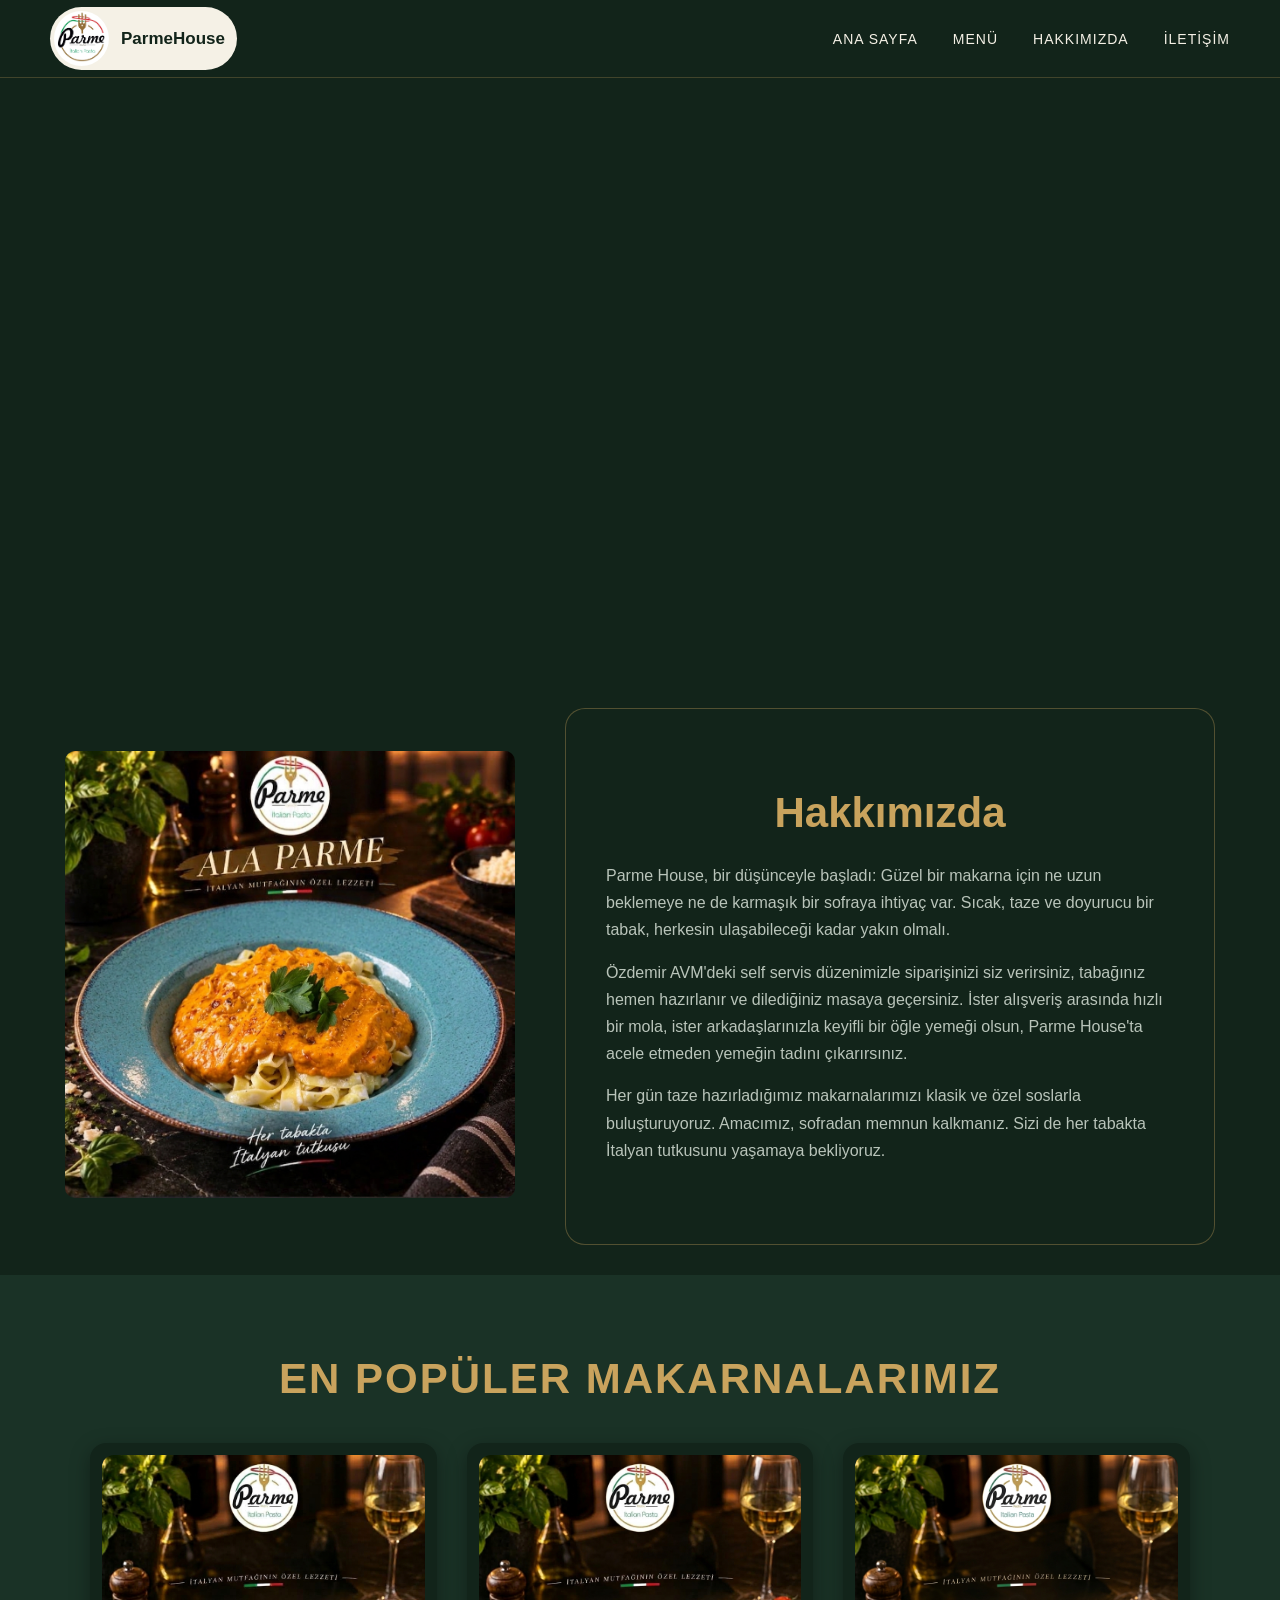
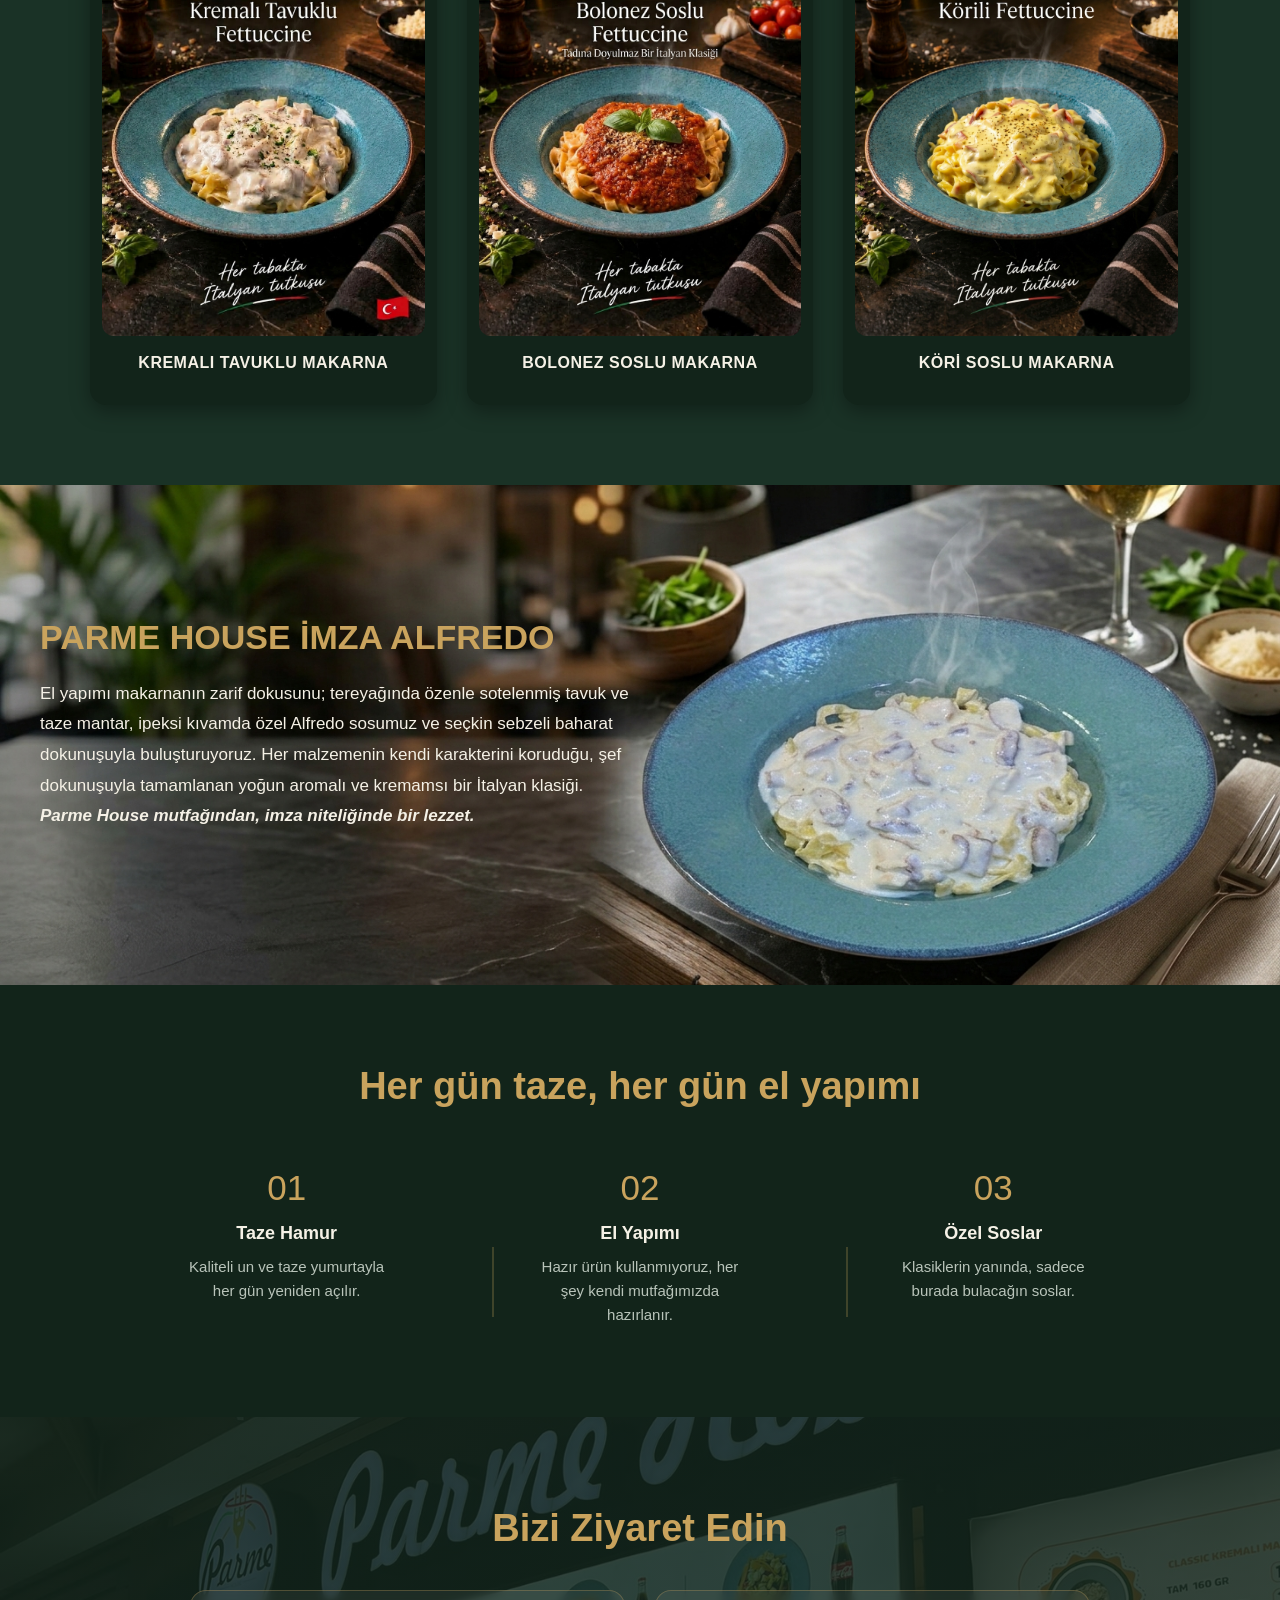
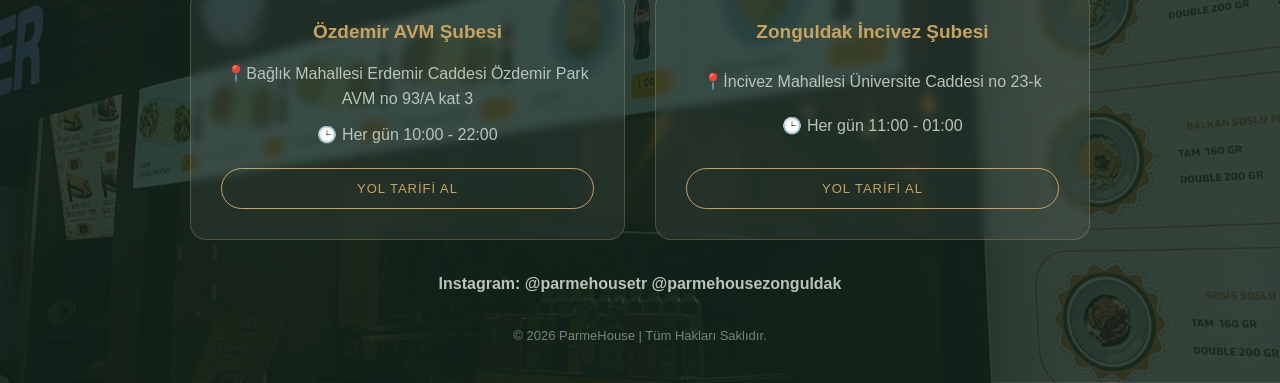
==== index.html @ cd1c9865 "Update index.html" ====
<!DOCTYPE html>
<html lang ="tr">

<head>
    <meta charset="UTF-8">
     <meta name="viewport" content="width=device-width, initial-scale=1.0">

     <title>ParmeHouse</title>

     <link rel="stylesheet" href="style.css">
</head>

<body id="ana-sayfa">

    <header class ="navbar" >

        <div class="logo">
            <img src="images/logo.jpg" alt="Makarnacı Logo">
            <span>ParmeHouse</span>
        </div>

        <nav class="menu">
        <a href ="#ana-sayfa">Ana Sayfa</a>
        <a href ="menu.html">Menü</a>
        <a href ="#hakkimizda">Hakkımızda</a>
        <a href ="#iletisim-bolumu">İletişim</a>
    </nav>

</header>

<section class="hero-video">
    <video autoplay muted loop playsinline class = "video">
        <source src ="images/parmehouse.mp4" type = "video/mp4">
    </video>
</section>

<section class="tanitim-blok">
    
    <div class="tanitim-resim">
        <img src="images/makarna4.jpg" class="makarna4" alt="taze makarna">
    </div>
    
        <div class="hakkimizda-kutu" id="hakkimizda">
            <div class="hakkimizda-yazi">

                <h2>Hakkımızda</h2>
       
                <p>
                Parme House, bir düşünceyle başladı: Güzel bir makarna için ne uzun beklemeye ne de karmaşık bir sofraya ihtiyaç var. 
                Sıcak, taze ve doyurucu bir tabak, herkesin ulaşabileceği kadar yakın olmalı.
                </p>

                <p>
                Özdemir AVM'deki self servis düzenimizle siparişinizi siz verirsiniz, tabağınız hemen hazırlanır ve dilediğiniz masaya geçersiniz.
                İster alışveriş arasında hızlı bir mola, ister arkadaşlarınızla keyifli bir öğle yemeği olsun, Parme House'ta acele etmeden yemeğin tadını çıkarırsınız.
                </p>

                <p>
                Her gün taze hazırladığımız makarnalarımızı klasik ve özel soslarla buluşturuyoruz.
                Amacımız, sofradan memnun kalkmanız. Sizi de her tabakta İtalyan tutkusunu yaşamaya bekliyoruz.
                </p>
            </div>
    </div>
</div>
</section>

<section>
    <div class="lezzetler">
        <h2>EN POPÜLER MAKARNALARIMIZ</h2>

    <div class="kartlar">

        <div class="kart">
            <img src="images/kremalıtavuklu-kart.jpg" alt="kremalı">
            <h3>KREMALI TAVUKLU MAKARNA</h3>
        </div>
        <div class="kart">
            <img src="images/bolonezsoslu-kart.jpg" alt="bolonez">
            <h3>BOLONEZ SOSLU MAKARNA</h3>
        </div>
        <div class="kart">
            <img src="images/korili-kart.jpg" alt="kori">
            <h3>KÖRİ SOSLU MAKARNA</h3>

        </div>

    </div>

    </div>
</section>

    <section class="alfredo-blok">
    <img src="images/alfredoyatay.jpg" class="alfredo-arka" alt="alfredo hazırlanısı">

    <div class="alfredo-yazi">
        <h2>PARME HOUSE İMZA ALFREDO</h2>
        <p>
            El yapımı makarnanın zarif dokusunu; tereyağında özenle sotelenmiş
            tavuk ve taze mantar, ipeksi kıvamda özel Alfredo sosumuz ve seçkin
            sebzeli baharat dokunuşuyla buluşturuyoruz. Her malzemenin kendi
            karakterini koruduğu, şef dokunuşuyla tamamlanan yoğun aromalı ve
            kremamsı bir İtalyan klasiği.
        </p>

        <p class="alfredo-vurgu">
            Parme House mutfağından, imza niteliğinde bir lezzet.
        </p>
    </div>
</section>


<section class="neden">
    <h2>Her gün taze, her gün el yapımı</h2>
    <div class="neden-kutular">
        <div class="neden-kutu">
            <span class="simge">01</span>
            <h3>Taze Hamur</h3>
            <p>Kaliteli un ve taze yumurtayla her gün yeniden açılır.</p>
        </div>
        <div class="neden-kutu">
            <span class="simge">02</span>
            <h3>El Yapımı</h3>
            <p>Hazır ürün kullanmıyoruz, her şey kendi mutfağımızda hazırlanır.</p>
        </div>
        <div class="neden-kutu">
            <span class="simge">03</span>
            <h3>Özel Soslar</h3>
            <p>Klasiklerin yanında, sadece burada bulacağın soslar.</p>
        </div>
    </div>
</section>

<section class="iletisim" id="iletisim-bolumu">
    <h2>Bizi Ziyaret Edin</h2>
    
    <div class="subeler">

        <div class="sube">
            <h3>Özdemir AVM Şubesi</h3>
            <p>📍Bağlık Mahallesi Erdemir Caddesi Özdemir Park AVM no 93/A kat 3</p>
            <p>🕒 Her gün 10:00 - 22:00</p>
            <a href ="https://maps.app.goo.gl/w3caxWcpkycis9yp6" target="_blank" class="rota">Yol Tarifi Al</a>
        </div>

        <div class="sube">
            <h3>Zonguldak İncivez Şubesi</h3>
            <p>📍İncivez Mahallesi Üniversite Caddesi no 23-k</p>
            <p>🕒 Her gün 11:00 - 01:00</p>
           <a href="https://www.google.com/maps/search/?api=1&query=İncivez+Mahallesi+Üniversite+Caddesi+No+23-k+Zonguldak" target="_blank" class="rota">Yol Tarifi Al</a>
        </div>

    </div>

        <a href="https://www.instagram.com/parmehousetr/" target="_blank" class="instagram">
        Instagram: @parmehousetr
        </a>
        <a href="https://www.instagram.com/parmehousezonguldak/" target="_blank" class="instagram">
            @parmehousezonguldak
        </a>

        <p class="telif">© 2026 ParmeHouse | Tüm Hakları Saklıdır.</p>

</section>


</body>
</html>
---- style.css ----
* {
    margin: 0;
    padding: 0;
    box-sizing: border-box;
}

html {
    scroll-behavior: smooth;
}

:root {
    --bg-koyu: #12241a;
    --bg-panel: #1a3226;
    --altin: #c9a35d;
    --yesil: #3f7d54;
    --kirmizi: #b23a2f;
    --yazi-acik: #f5f1e6;
    --yazi-soluk: #b9c4ba;
}

body {
    font-family: Arial, sans-serif;
    background-color: var(--bg-koyu);
    color: var(--yazi-acik);
}

/* NAVBAR */
.navbar {
    height: 78px;
    display: flex;
    align-items: center;
    justify-content: space-between;
    padding: 0 50px;
    background-color: var(--bg-koyu);
    border-bottom: 1px solid rgba(201, 163, 93, 0.25);
    position: fixed;
    top: 0;
    left: 0;
    width: 100%;
    z-index: 1000;
}

.menu {
    display: flex;
    gap: 35px;
}

.menu a {
    text-decoration: none;
    color: var(--yazi-acik);
    font-size: 14px;
    letter-spacing: 1px;
    text-transform: uppercase;
    font-family: Arial, sans-serif;
    transition: 0.3s;
}

.menu a:hover {
    color: var(--altin);
}

.logo {
    display: flex;
    align-items: center;
    gap: 12px;
    background-color: var(--yazi-acik);
    padding: 4px 12px 4px 4px;
    border-radius: 40px;
}

.logo img {
    width: 55px;
    height: auto;
    border-radius: 50%;
}

.logo span {
    font-size: 17px;
    font-weight: bold;
    color: var(--bg-koyu);
    font-family: 'Gill Sans', 'Gill Sans MT', Calibri, 'Trebuchet MS', sans-serif;
}

/* HERO */
.hero-video {
    width: 100%;
    height: 600px;
    overflow: hidden;
    position: relative;
    margin-top: 78px;
}

.video {
    width: 100%;
    height: 100%;
    object-fit: cover;
    position: absolute;
    top: 0;
    left: 0;
    z-index: 1;
}

.hero-video::after {
    content: "";
    position: absolute;
    top: 0; left: 0; right: 0; bottom: 0;
    background: linear-gradient(rgba(18, 36, 26, 0.15), rgba(18, 36, 26, 0.75));
    z-index: 1;
}

.hero-butonlar {
    display: flex;
    justify-content: center;
    gap: 20px;
    padding: 30px 0;
    background-color: var(--bg-koyu);
}

.btn {
    padding: 15px 36px;
    background-color: transparent;
    border: 1px solid var(--altin);
    color: var(--altin);
    text-decoration: none;
    text-transform: uppercase;
    letter-spacing: 1px;
    font-size: 14px;
    border-radius: 30px;
    transition: 0.3s;
}

.btn:hover {
    background-color: var(--altin);
    color: var(--bg-koyu);
}

/* HAKKIMIZDA */
#hakkimizda {
    padding: 80px 40px;
    text-align: center;
    scroll-margin-top: 78px;
    background-color: var(--bg-koyu);
}

.tanitim-blok {
    display: flex;
    align-items: center;
    justify-content: center;
    gap: 50px;
    padding: 30px;
    background-color: var(--bg-koyu);
}

.makarna4 {
    width: 450px;
    height: auto;
    object-fit: contain;
    border-radius: 10px;
}

.hakkimizda-yazi h2 {
    font-size: 42px;
    margin-bottom: 25px;
    color: var(--altin);
    font-family: 'Gill Sans', 'Gill Sans MT', Calibri, 'Trebuchet MS', sans-serif;
}

.hakkimizda-kutu {
    max-width: 650px;
    padding: 40px;
    border: 1px solid rgba(201, 163, 93, 0.35);
    border-radius: 20px;
    background-color: var(--bg-panel);
}

.hakkimizda-yazi p {
    font-size: 16px;
    line-height: 1.7;
    color: var(--yazi-soluk);
    font-family: Arial, Helvetica, sans-serif;
    text-align: left;
}

.hakkimizda-yazi p + p {
    margin-top: 15px;
}

#hakkimizda a {
    font-weight: bold;
    text-decoration: none;
    display: inline-block;
    margin-top: 20px;
    color: var(--altin);
}

/* LEZZETLERİMİZ */
.lezzetler {
    padding: 80px 40px;
    text-align: center;
    background-color: var(--bg-panel);
}

.lezzetler h2 {
    font-size: 42px;
    margin-bottom: 40px;
    color: var(--altin);
    letter-spacing: 2px;
    font-family: 'Gill Sans', 'Gill Sans MT', Calibri, 'Trebuchet MS', sans-serif;
}

.kartlar {
    display: grid;
    grid-template-columns: repeat(auto-fit, minmax(260px, 1fr));
    gap: 30px;
    max-width: 1100px;
    margin: 0 auto;
}

.kart {
    background-color: var(--bg-koyu);
    border-radius: 16px;
    padding: 12px 12px 25px;
    box-shadow: 0 6px 20px rgba(0, 0, 0, 0.35);
    transition: 0.3s;
}

.kart:hover {
    transform: translateY(-8px);
}

.kart img {
    width: 100%;
    height: auto;
    display: block;
    border-radius: 12px;
}

.kart h3 {
    margin: 18px 0 8px;
    font-size: 16px;
    letter-spacing: 0.5px;
    color: var(--yazi-acik);
    font-family: 'Gill Sans', 'Gill Sans MT', Calibri, 'Trebuchet MS', sans-serif;
}

/* NEDEN PARMEHOUSE - kutusuz, sade liste */
.neden {
    padding: 80px 40px;
    text-align: center;
    background-color: var(--bg-koyu);
}

.neden h2 {
    font-size: 38px;
    margin-bottom: 50px;
    color: var(--altin);
    font-family: 'Gill Sans', 'Gill Sans MT', Calibri, 'Trebuchet MS', sans-serif;
}

.neden-kutular {
    display: flex;
    justify-content: center;
    flex-wrap: wrap;
    gap: 60px;
    max-width: 1000px;
    margin: 0 auto;
}

.neden-kutu {
    position: relative;
    flex: 1;
    min-width: 240px;
    padding: 10px 40px;
}

.neden-kutu + .neden-kutu::before {
    background-color: rgba(201 , 163 , 93 , 0.5);
    content: "";
    position: absolute;
    left: 0;
    top: 50%;
    transform: translate(-50%);
    width: 1px;
    height: 70px;

}
.simge {
    font-size: 35px;
    display: block;
    margin-bottom: 15px;
    color: var(--altin);
    font-family: 'Gill Sans', 'Gill Sans MT', Calibri, 'Trebuchet MS', sans-serif;
}

.neden-kutu h3 {
    margin-bottom: 11px;
    font-size: 18px;
    color: var(--yazi-acik);
    font-family: Arial, Helvetica, sans-serif;
}

.neden-kutu p {
    font-size: 15px;
    line-height: 1.6;
    color: var(--yazi-soluk);
    font-family: Arial, Helvetica, sans-serif;
}

/* İLETİŞİM */
.iletisim {
    padding: 90px 40px 40px;
    text-align: center;
    color: var(--yazi-acik);
    background-image:
        linear-gradient(rgba(18, 36, 26, 0.85), rgba(18, 36, 26, 0.85)),
        url("images/dukkan.jpeg");
    background-size: cover;
    background-position: center;
}

.iletisim h2 {
    font-size: 38px;
    margin-bottom: 40px;
    color: var(--altin);
    font-family: 'Gill Sans', 'Gill Sans MT', Calibri, 'Trebuchet MS', sans-serif;
}

.subeler {
    display: grid;
    grid-template-columns: repeat(auto-fit, minmax(280px, 1fr));
    gap: 30px;
    max-width: 900px;
    margin: 0 auto;
}

.sube {
    display: flex;
    flex-direction: column;
    justify-content: space-between;
    background-color: rgba(255, 255, 255, 0.06);
    border: 1px solid rgba(201, 163, 93, 0.3);
    backdrop-filter: blur(4px);
    border-radius: 16px;
    padding: 30px;
}

.sube h3 {
    margin-bottom: 18px;
    font-size: 19px;
    color: var(--altin);
}

.sube p {
    margin-bottom: 10px;
    line-height: 1.6;
    color: var(--yazi-soluk);
}

.rota {
    display: inline-block;
    margin-top: 10px;
    padding: 12px 30px;
    background-color: transparent;
    border: 1px solid var(--altin);
    color: var(--altin);
    text-decoration: none;
    text-transform: uppercase;
    letter-spacing: 1px;
    font-size: 13px;
    border-radius: 30px;
    transition: 0.3s;
}

.rota:hover {
    background-color: var(--altin);
    color: var(--bg-koyu);
}

.instagram {
    display: inline-block;
    margin-top: 35px;
    color: var(--yazi-soluk);
    font-weight: bold;
    text-decoration: none;
}

.telif {
    margin-top: 35px;
    font-size: 13px;
    color: var(--yazi-soluk);
    opacity: 0.6;
}

/*Menü sayfası*/

.menu-sayfasi {
    max-width: 720px;
    margin: 0 auto;
    padding: 130px 30px 80px;
}

.menu-sayfasi h1 {
    text-align: center;
    font-size: 42px;
    margin-bottom: 20px;
    color: var(--altin);
    font-family: 'Gill Sans', 'Gill Sans MT', Calibri, 'Trebuchet MS', sans-serif;
}

.kartlar-menu {
    display: grid;
    grid-template-columns: repeat(auto-fit, minmax(220px, 1fr));
    gap: 25px;
}

.menu-kart {
    background-color: var(--bg-panel);
    border-radius: 16px;
    padding: 10px 10px 20px;
    box-shadow: 0 6px 20px rgba(0 0 0 0.35);
    transition: 0.3s;
}

.menu-kart:hover {
    transform: translateY(-8px);
}

.menu-kart img {
    width: 100%;
    height: 390px;
    object-fit: cover;
    border-radius: 12px;
}

.menu-kart h2 {
    margin-top: 14px;
    font-size: 15px;
    text-align: center;
    color: var(--yazi-acik);
    font-family: 'Gill Sans', 'Gill Sans MT', Calibri, 'Trebuchet MS', sans-serif;
}

.alfredo-blok {
    position: relative;
    width: 100%;
    min-height: 500px;
    overflow: hidden;
    display: flex;
    align-items: center;
    justify-content: flex-start;
}

.alfredo-arka {
    width: 100%;
    height: 100%;
    object-fit: cover;
    object-position: center;
    position: absolute;
    top: 0;
    left: 0;
    z-index: 1;
}

.alfredo-yazi {
    position: relative;
    max-width: 700px;
    z-index: 2;
    padding: 40px;
    color: var(--yazi-soluk);
}

.alfredo-yazi h2 {
    font-size: 34px;
    margin-bottom: 22px;
    color: var(--altin);
    font-family: 'Gill Sans', 'Gill Sans MT', Calibri, 'Trebuchet MS', sans-serif;
}

.alfredo-yazi p {
    font-size: 17px;
    line-height: 1.8;
    color: var(--yazi-acik);
    font-family: Arial, Helvetica, sans-serif;
}

.alfredo-vurgu {
    margin-bottom: 20px;
    font-weight: bold;
    color: var(--altin);
    font-style: italic;
}

@media (max-width:768px) {

/*navbar*/
.navbar {
        padding: 0 20px;
        flex-wrap: wrap;
        height: auto;
        padding-top: 10px;
        padding-bottom: 10px;
    }

.menu {
    gap: 18px;
    flex-wrap: wrap;
    justify-content: center;
    width: 100%;
    margin-top: 10px;
    }   

.menu a {
    font-size: 12px;
}

.logo span {
    font-size: 15px;
}

.logo img {
    width: 45px;
}

/*HERO*/
.hero-video {
    height: 350px;
}

.hero-butonlar {
    flex-direction: column;
    align-items: center;
    gap: 12px;
}

/*HAKKIMIZDA*/

.tanitim-blok {
    flex-direction: column;
    padding: 20px;
}

.makarna4 {
    width: 100%;
    max-width: 320px;
}

.hakkimizda-kutu {
    max-width: 100%;
}

.hakkimizda-yazi h2 {
    font-size: 30px;
}

/*lezzetlerimiz*/

.lezzetler h2 {
    font-size: 30px;
}

/*neden*/

.neden h2 {
    font-size: 28px;
}

.neden-kutular {
    flex-direction: column;
    gap: 35px;
}

.neden-kutu + .neden-kutu::before {
    display: none;
}

/*iletişim*/

.iletisim h2 {
    font-size: 28px;
}

.subeler {
    grid-template-columns: 1fr;
}

/*menu sayfası*/

.menu-sayfasi {
    padding: 100px 20px 60px;
}

.menu-sayfasi h1 {
    font-size: 30px;
}

}
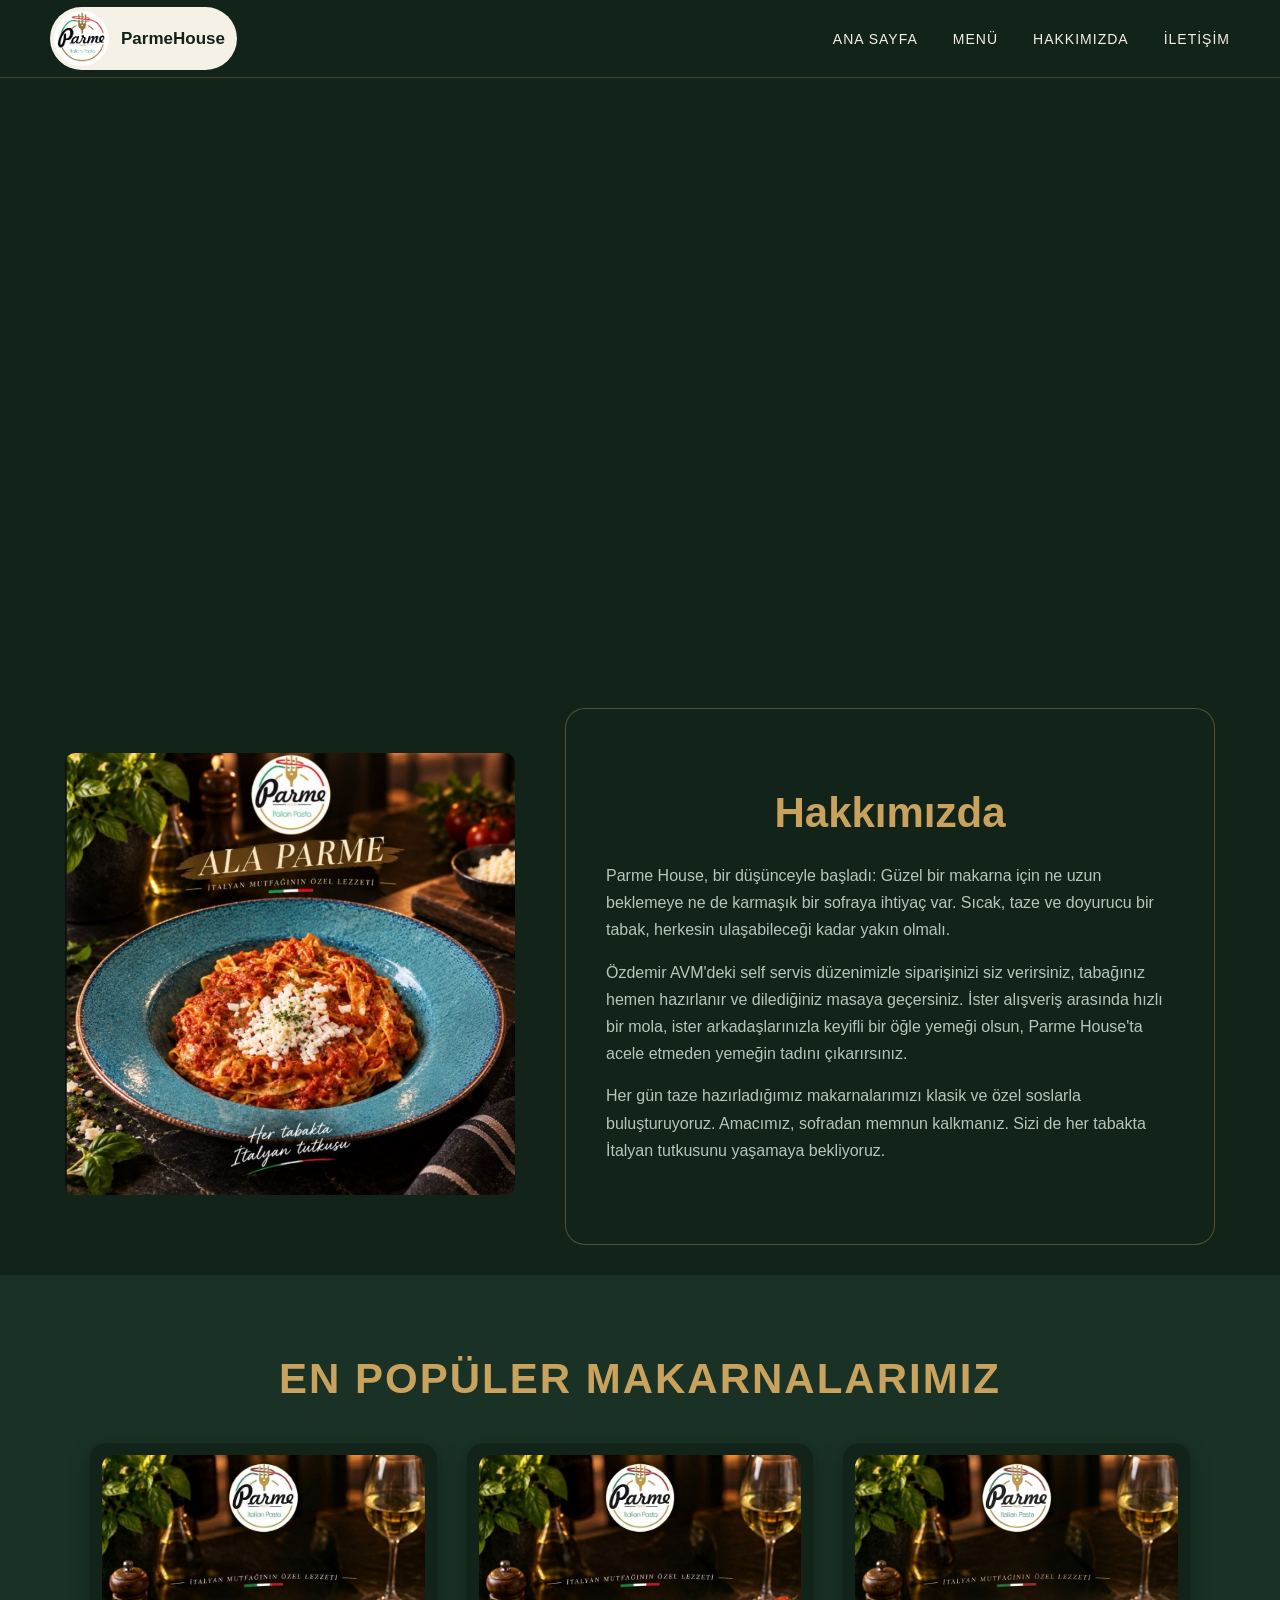
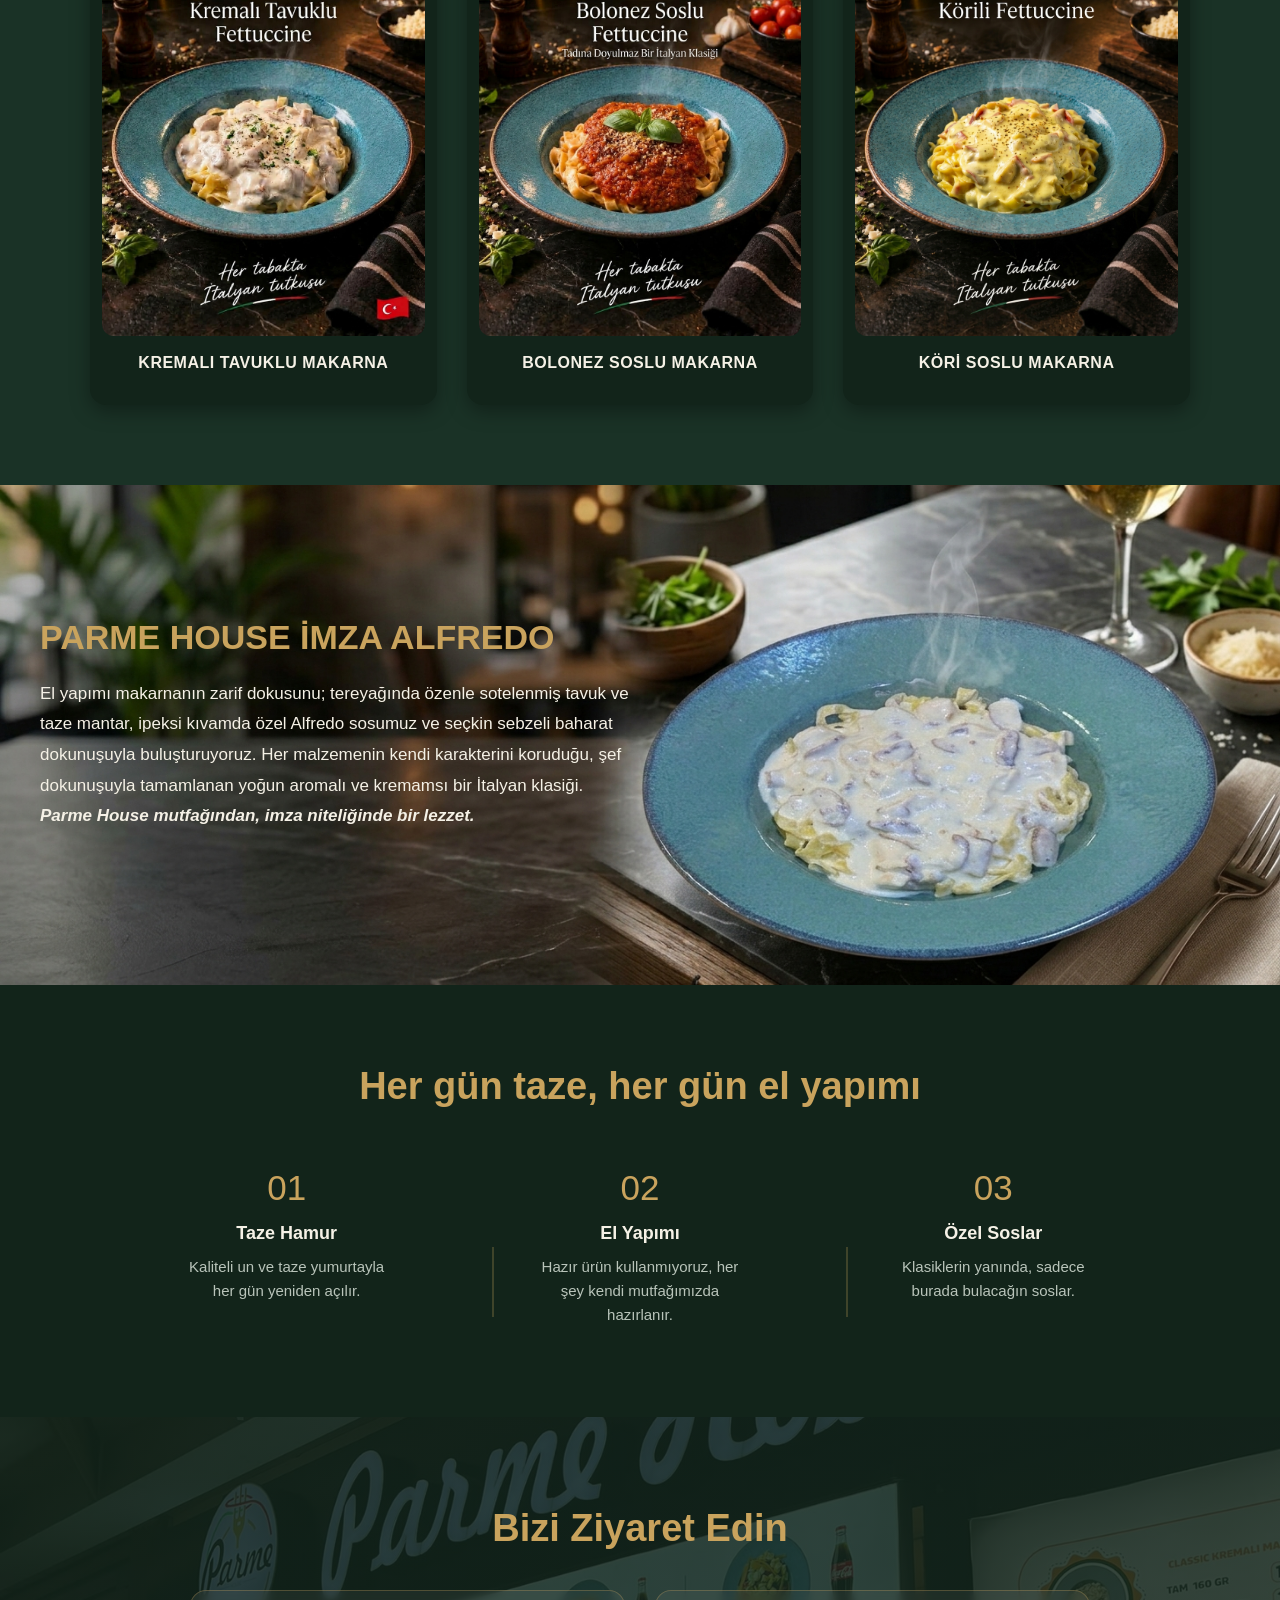
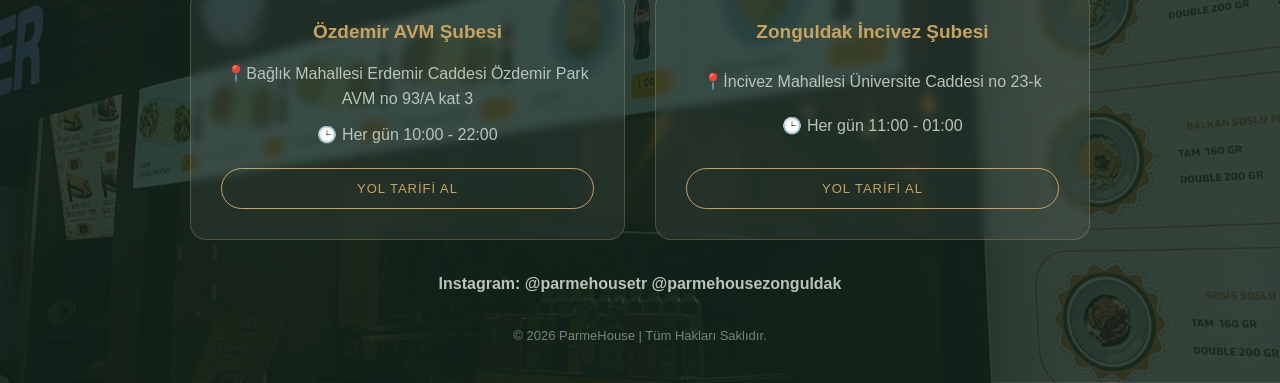
==== commit 255757a7: "Update index.html" ====
--- a/index.html
+++ b/index.html
@@ -37,7 +37,7 @@
 <section class="tanitim-blok">
     
     <div class="tanitim-resim">
-        <img src="images/makarna4.jpg" class="makarna4" alt="taze makarna">
+        <img src="images/makarna4.png" class="makarna4" alt="taze makarna">
     </div>
     
         <div class="hakkimizda-kutu" id="hakkimizda">
--- a/style.css
+++ b/style.css
@@ -106,14 +106,6 @@
     top: 0; left: 0; right: 0; bottom: 0;
     background: linear-gradient(rgba(18, 36, 26, 0.15), rgba(18, 36, 26, 0.75));
     z-index: 1;
-}
-
-.hero-butonlar {
-    display: flex;
-    justify-content: center;
-    gap: 20px;
-    padding: 30px 0;
-    background-color: var(--bg-koyu);
 }
 
 .btn {
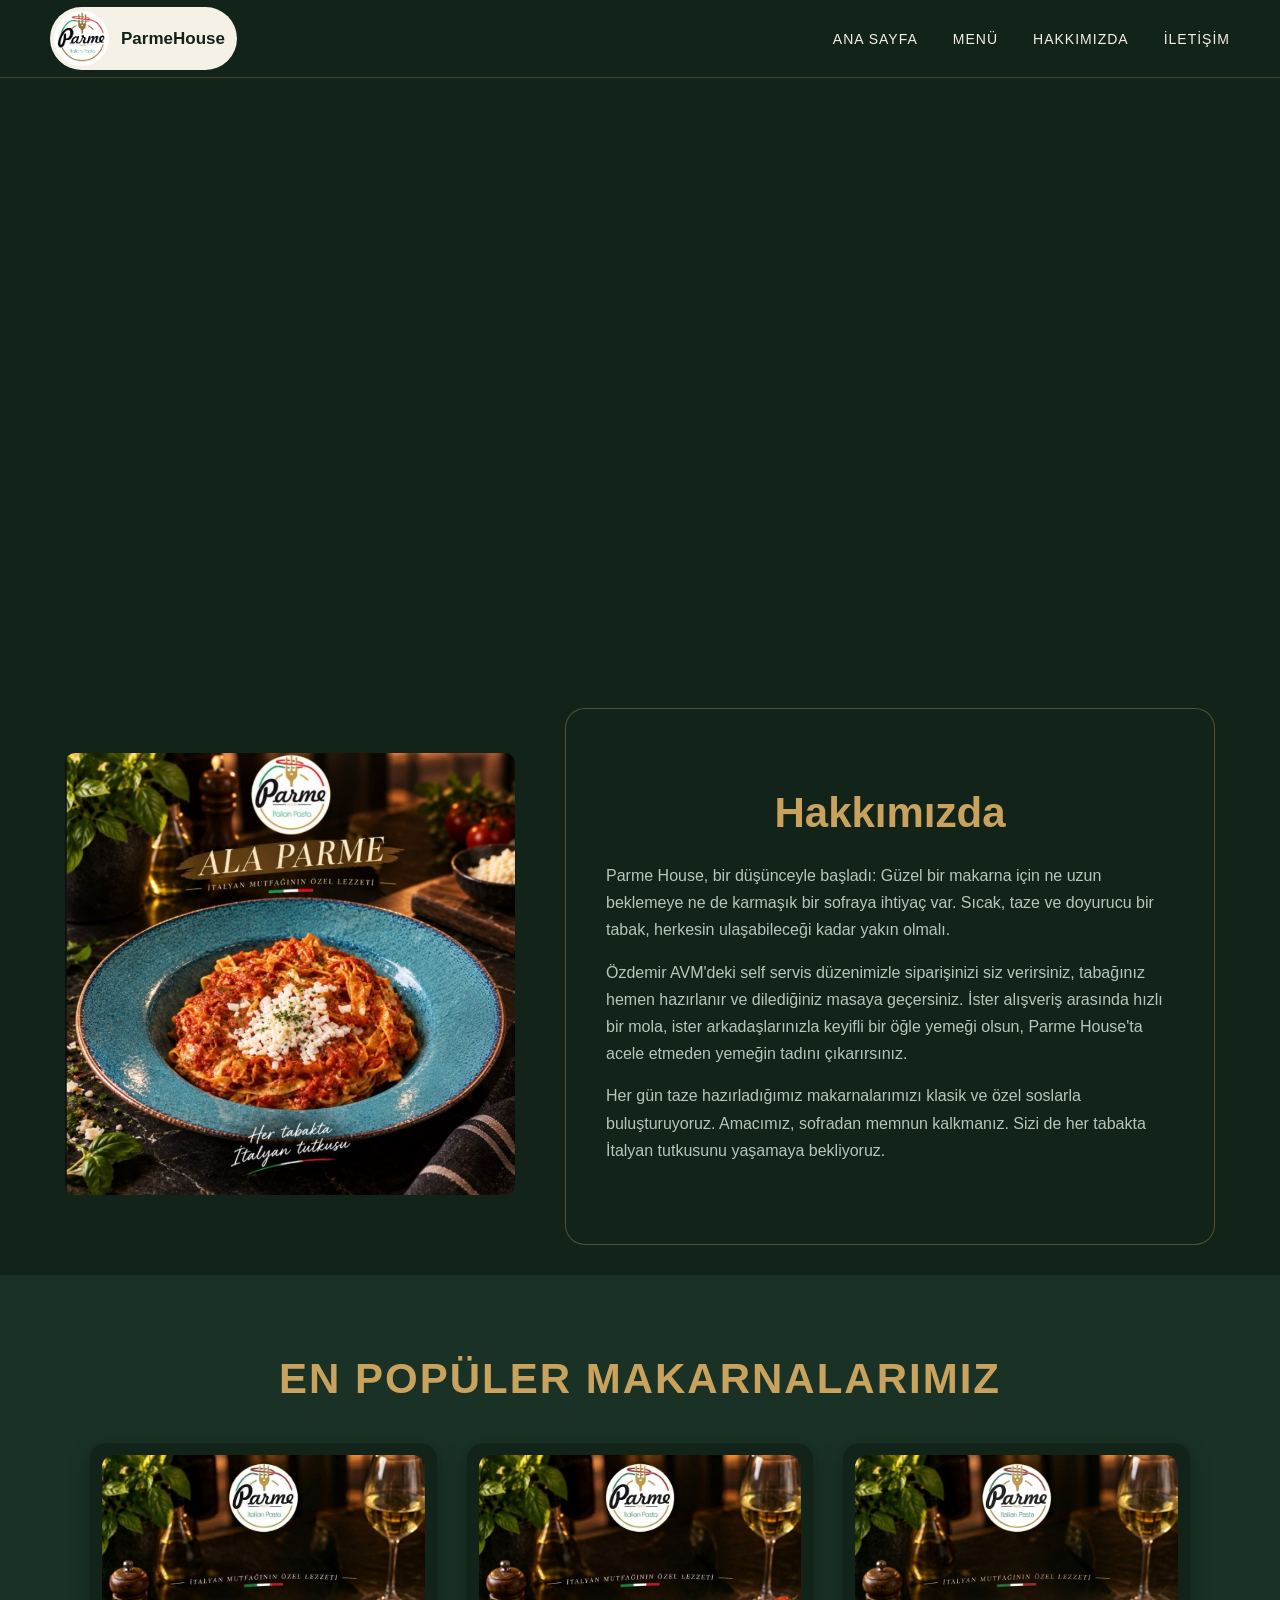
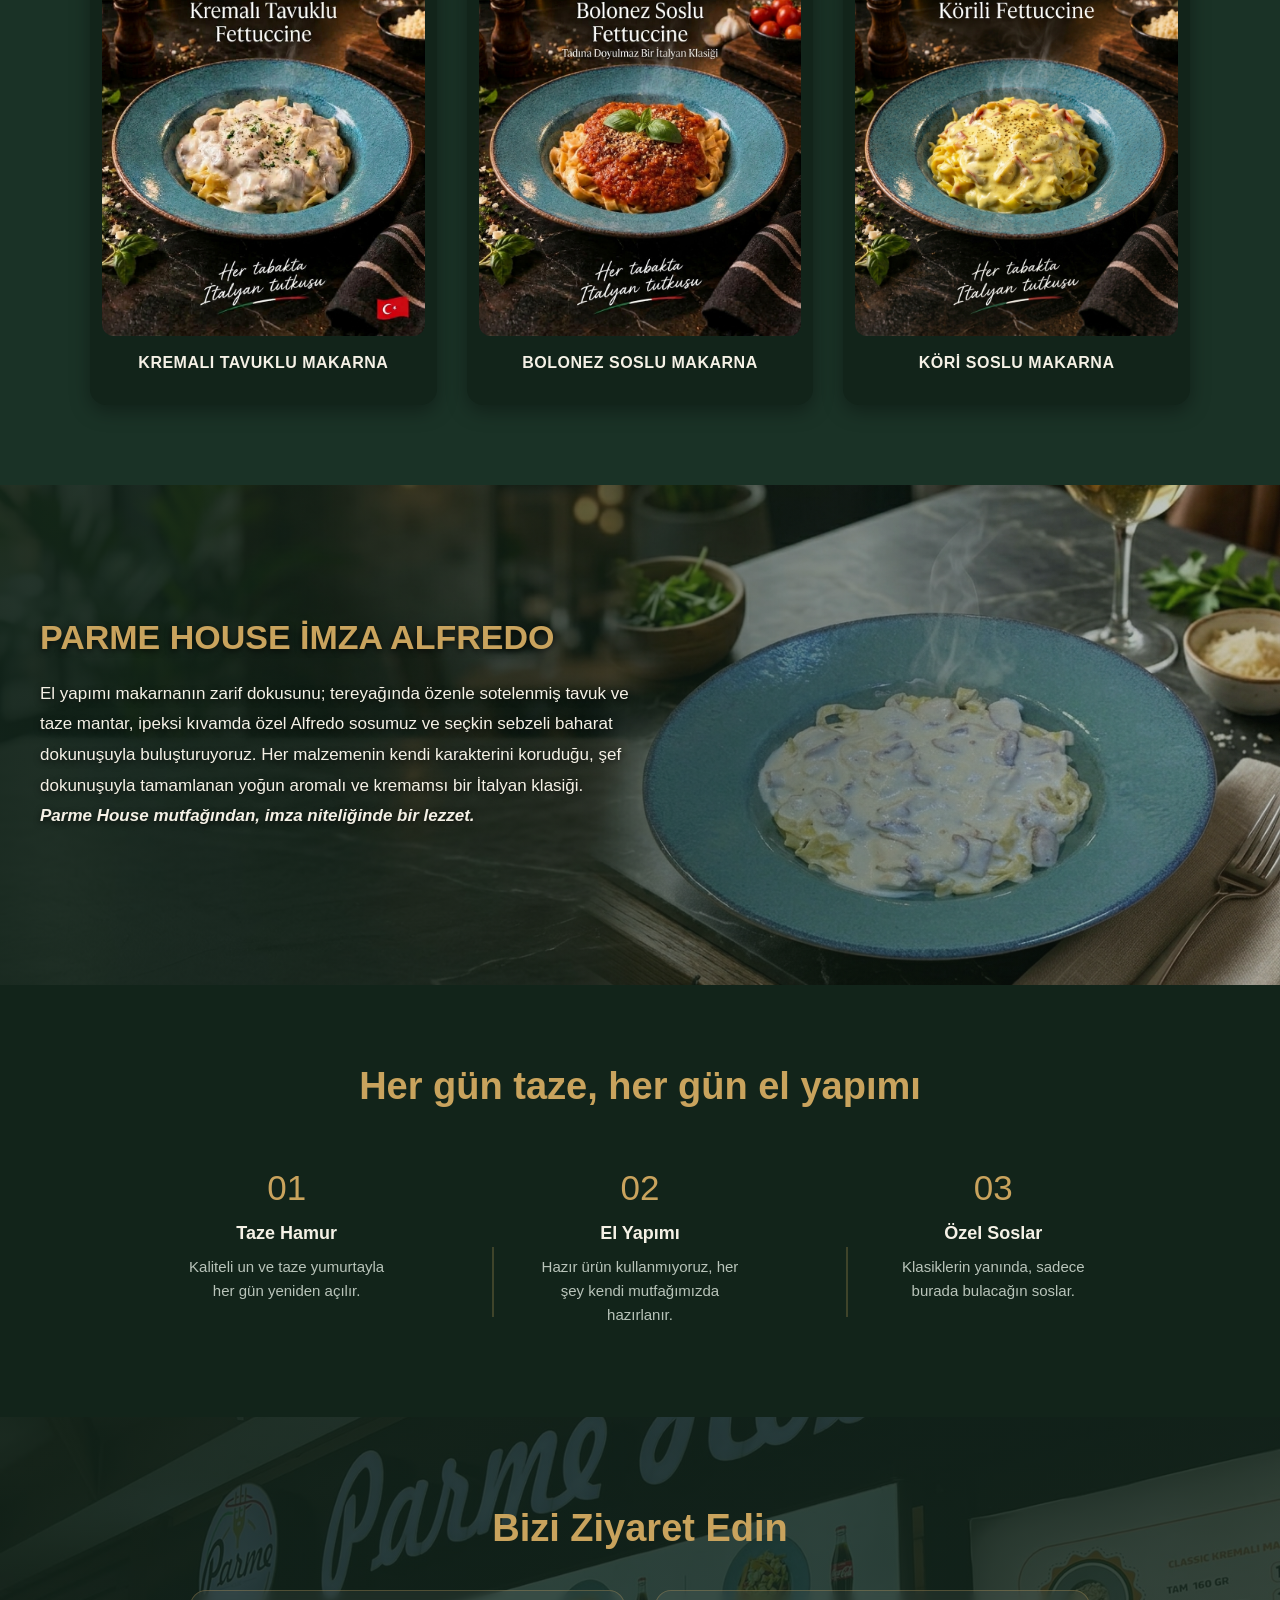
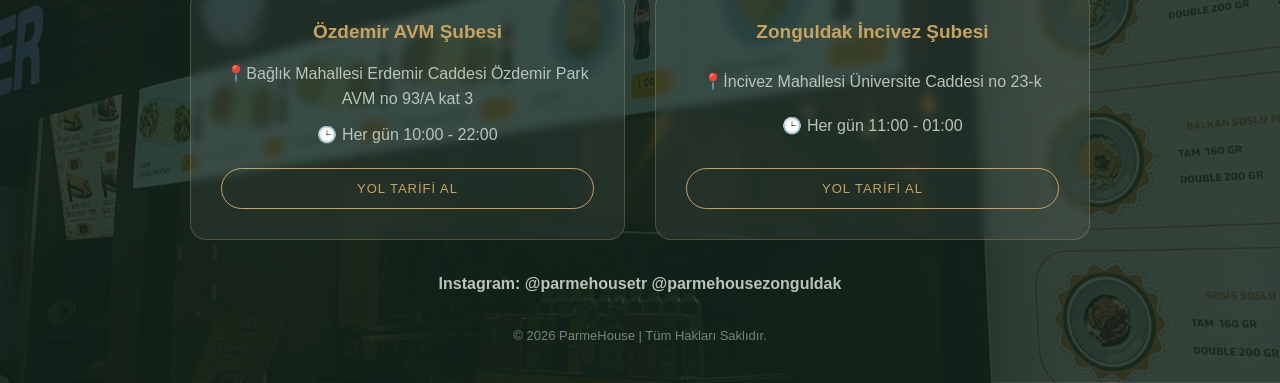
==== commit 7e1f60d4: "Update index.html" ====
--- a/index.html
+++ b/index.html
@@ -4,10 +4,15 @@
 <head>
     <meta charset="UTF-8">
      <meta name="viewport" content="width=device-width, initial-scale=1.0">
+     <meta name="google-site-verification" content="v3GRT7u5c2Fp5Y80z29yQhgwRotEEOJpKhgJagRyZi0" />
 
      <title>ParmeHouse</title>
+     <meta name="description" content="ParmeHouse'ta makarnalar her gün taze hamurla, el yapımı hazırlanır. 
+                 Özdemir AVM ve İncivez şubelerinde kremalı, bolonez, köri ve imza Alfredo çeşitleri sizi bekliyor.">
+     <link rel="canonical" href="https://parmehouse.com.tr/">
 
      <link rel="stylesheet" href="style.css">
+     <link rel="ikon" type="image/x-icon" href="favicon.ico">
 </head>
 
 <body id="ana-sayfa">
@@ -61,7 +66,6 @@
                 </p>
             </div>
     </div>
-</div>
 </section>
 
 <section>
@@ -71,15 +75,15 @@
     <div class="kartlar">
 
         <div class="kart">
-            <img src="images/kremalıtavuklu-kart.jpg" alt="kremalı">
+            <img src="images/kremalıtavuklu-kart.jpg" alt="kremalı-tavuklu makarna">
             <h3>KREMALI TAVUKLU MAKARNA</h3>
         </div>
         <div class="kart">
-            <img src="images/bolonezsoslu-kart.jpg" alt="bolonez">
+            <img src="images/bolonezsoslu-kart.jpg" alt="bolonez-soslu makarna">
             <h3>BOLONEZ SOSLU MAKARNA</h3>
         </div>
         <div class="kart">
-            <img src="images/korili-kart.jpg" alt="kori">
+            <img src="images/korili-kart.jpg" alt="kori-soslu makarna">
             <h3>KÖRİ SOSLU MAKARNA</h3>
 
         </div>
--- a/style.css
+++ b/style.css
@@ -453,10 +453,18 @@
     z-index: 1;
 }
 
+.alfredo-blok::before {
+    content: "";
+    position: absolute;
+    inset: 0;
+    background: linear-gradient(to right, rgba(18, 36, 26, 0.9), rgba(18, 36, 26, 0.5) 60%, rgba(18, 36, 26, 0.2));
+    z-index: 2;
+}
+
 .alfredo-yazi {
     position: relative;
     max-width: 700px;
-    z-index: 2;
+    z-index: 3;
     padding: 40px;
     color: var(--yazi-soluk);
 }
@@ -466,6 +474,7 @@
     margin-bottom: 22px;
     color: var(--altin);
     font-family: 'Gill Sans', 'Gill Sans MT', Calibri, 'Trebuchet MS', sans-serif;
+    text-shadow: 0 2px 6px rgba(0, 0, 0, 0.7);
 }
 
 .alfredo-yazi p {
@@ -473,6 +482,7 @@
     line-height: 1.8;
     color: var(--yazi-acik);
     font-family: Arial, Helvetica, sans-serif;
+    text-shadow: 0 2px 6px rgba(0, 0, 0, 0.7);
 }
 
 .alfredo-vurgu {
@@ -481,7 +491,6 @@
     color: var(--altin);
     font-style: italic;
 }
-
 @media (max-width:768px) {
 
 /*navbar*/
@@ -546,8 +555,12 @@
 
 /*lezzetlerimiz*/
 
+.lezzetler {
+    padding: 50px 20px;
+}
+    
 .lezzetler h2 {
-    font-size: 30px;
+    font-size: 28px;
 }
 
 /*neden*/
@@ -564,6 +577,37 @@
 .neden-kutu + .neden-kutu::before {
     display: none;
 }
+/*ALFREDO*/
+    
+.alfredo-blok {
+    flex-direction: column;
+    align-items: stretch;
+    min-height: auto;
+}
+
+.alfredo-blok::before {
+    display: none;
+}
+
+.alfredo-arka {
+    position: static;
+    height: 260px;
+}
+
+.alfredo-yazi {
+    max-width: 100%;
+    padding: 30px 20px;
+    background-color: var(--bg-panel);
+}
+
+.alfredo-yazi h2 {
+    font-size: 26px;
+}
+
+.alfredo-yazi p {
+    font-size: 16px;
+    line-height: 1.7;
+}
 
 /*iletişim*/
 
